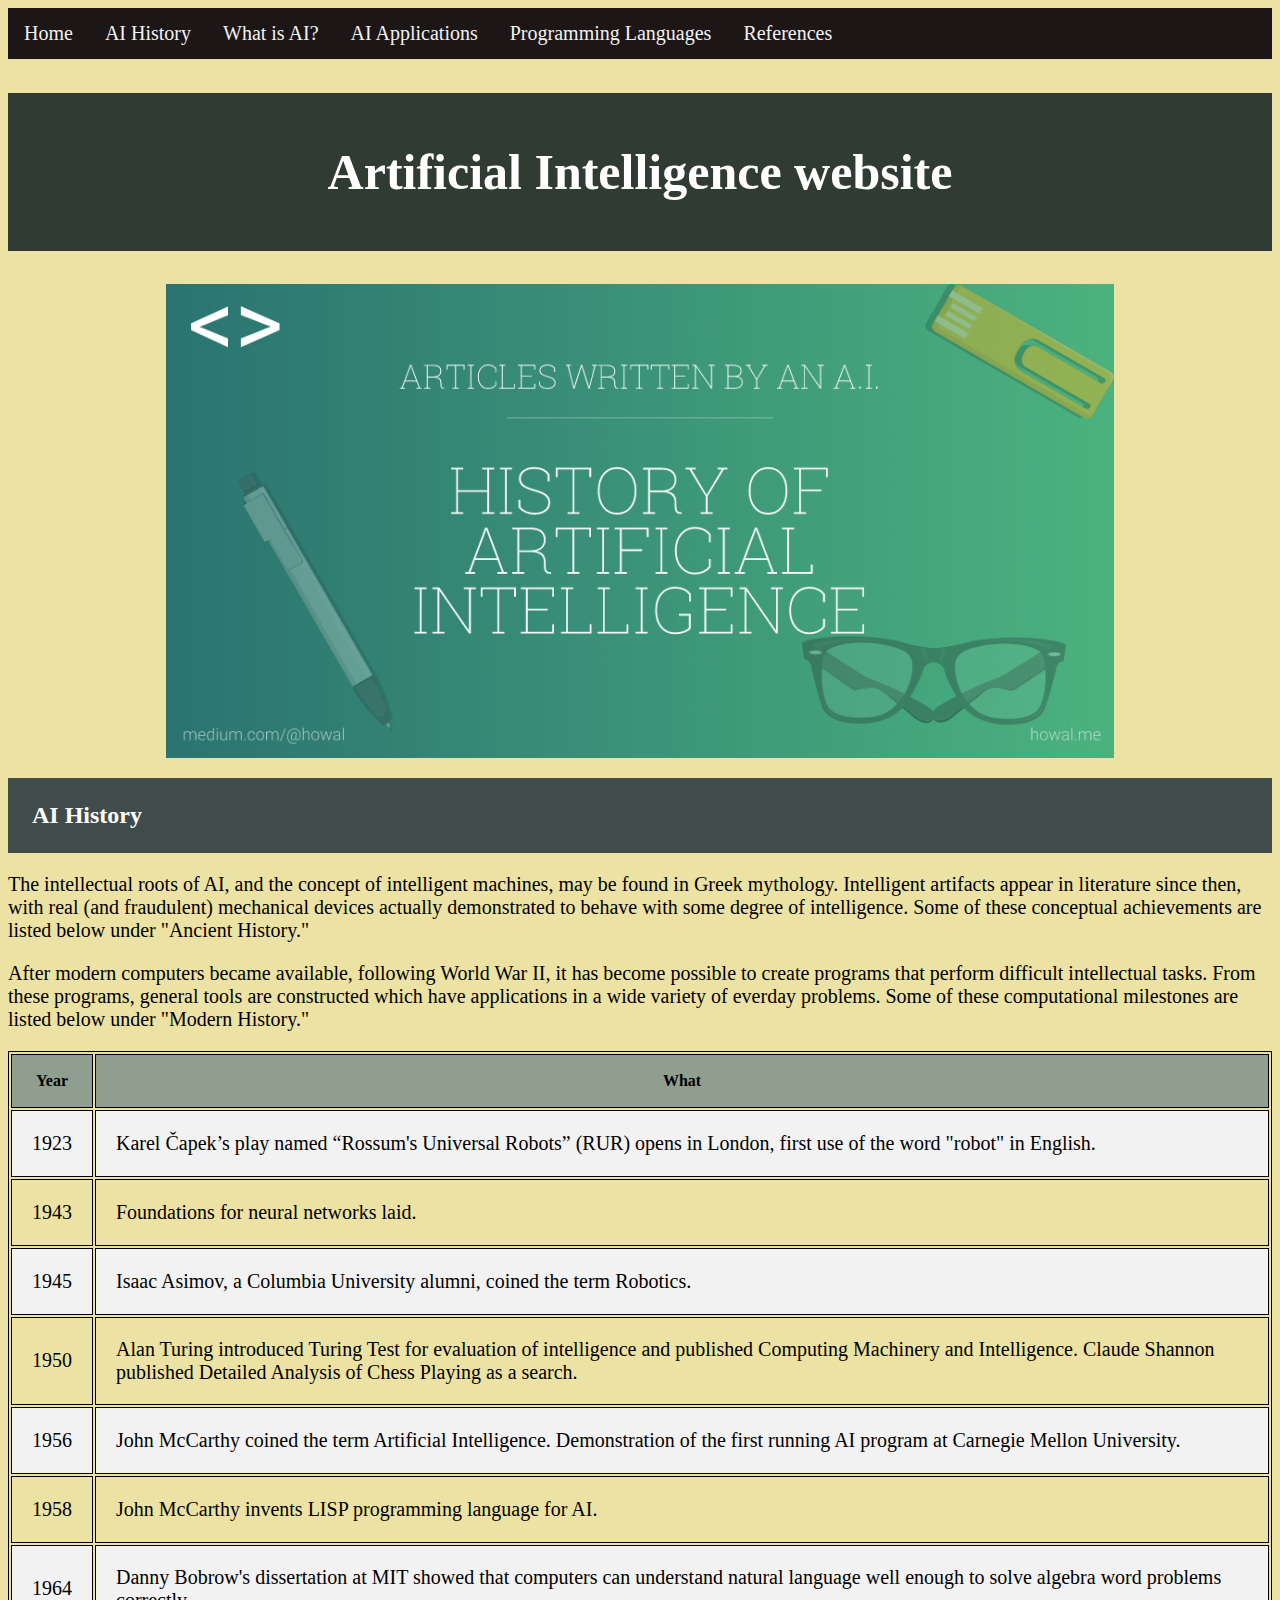
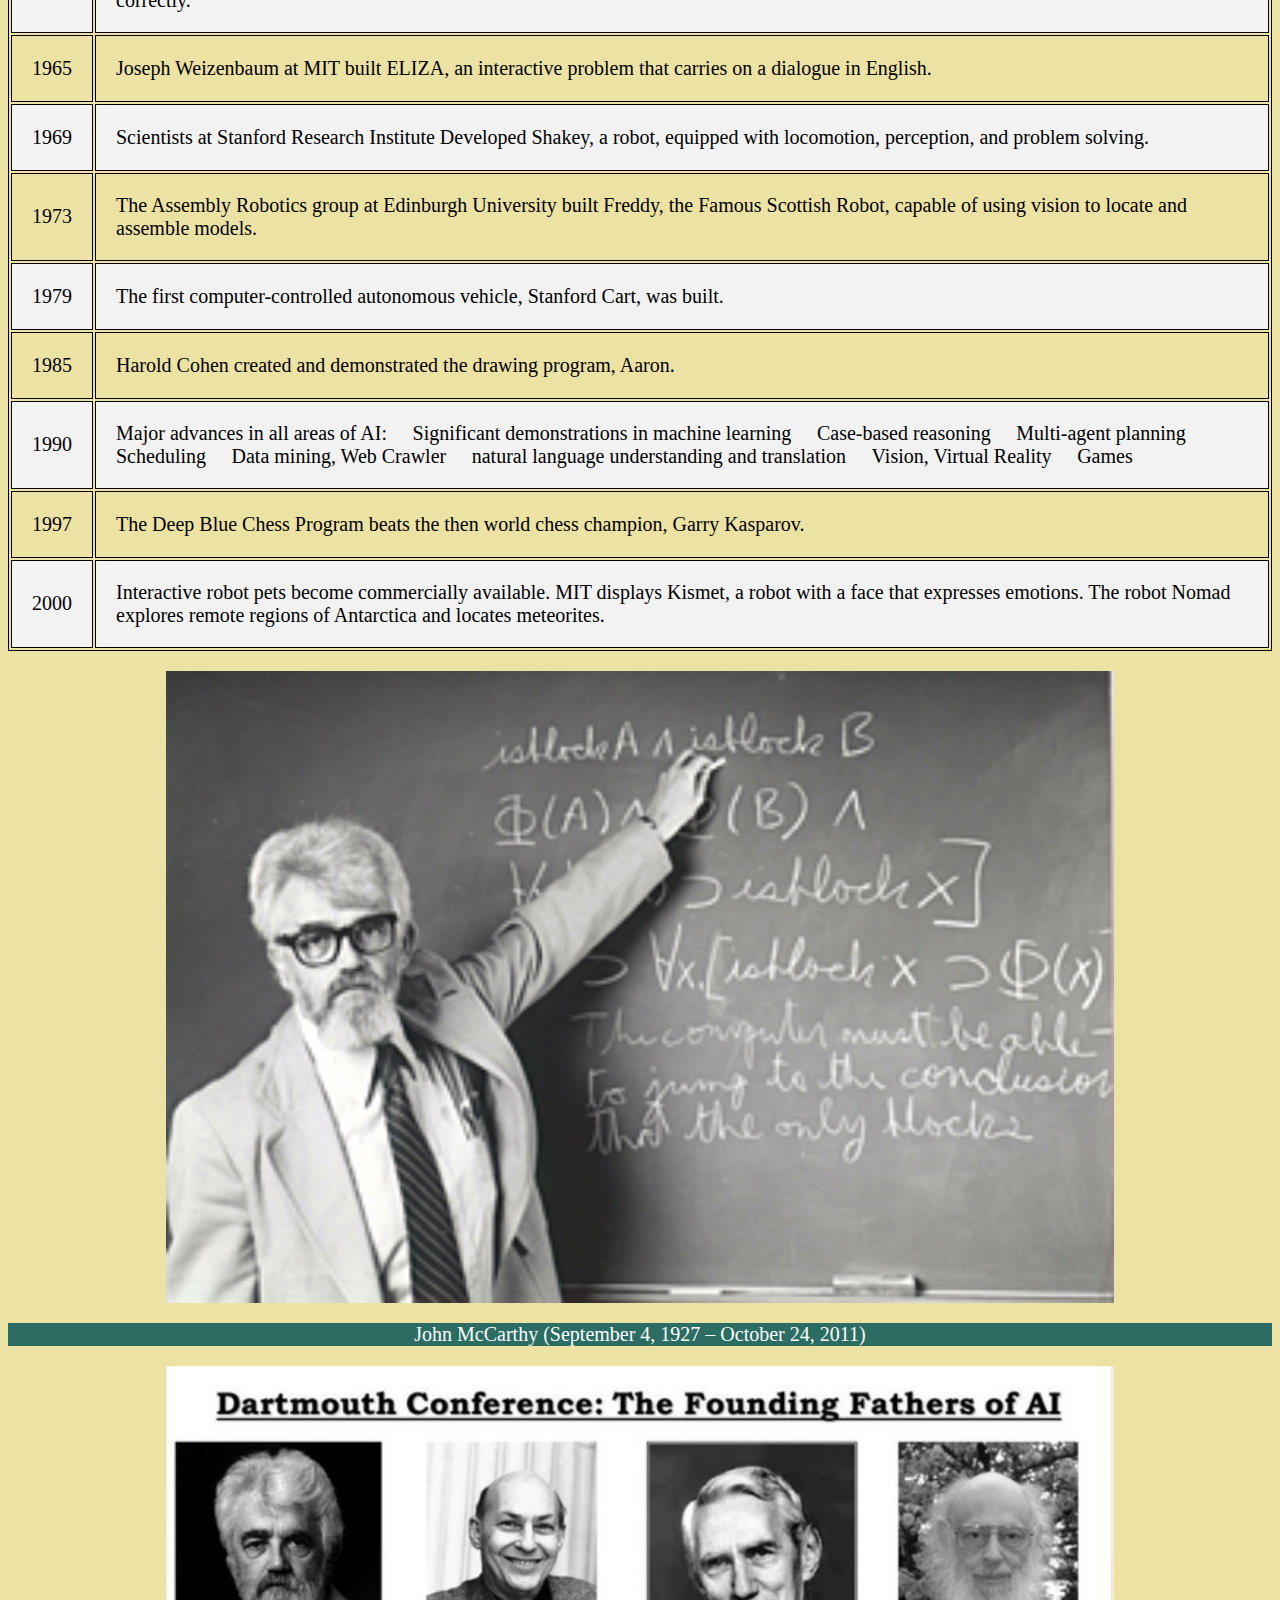
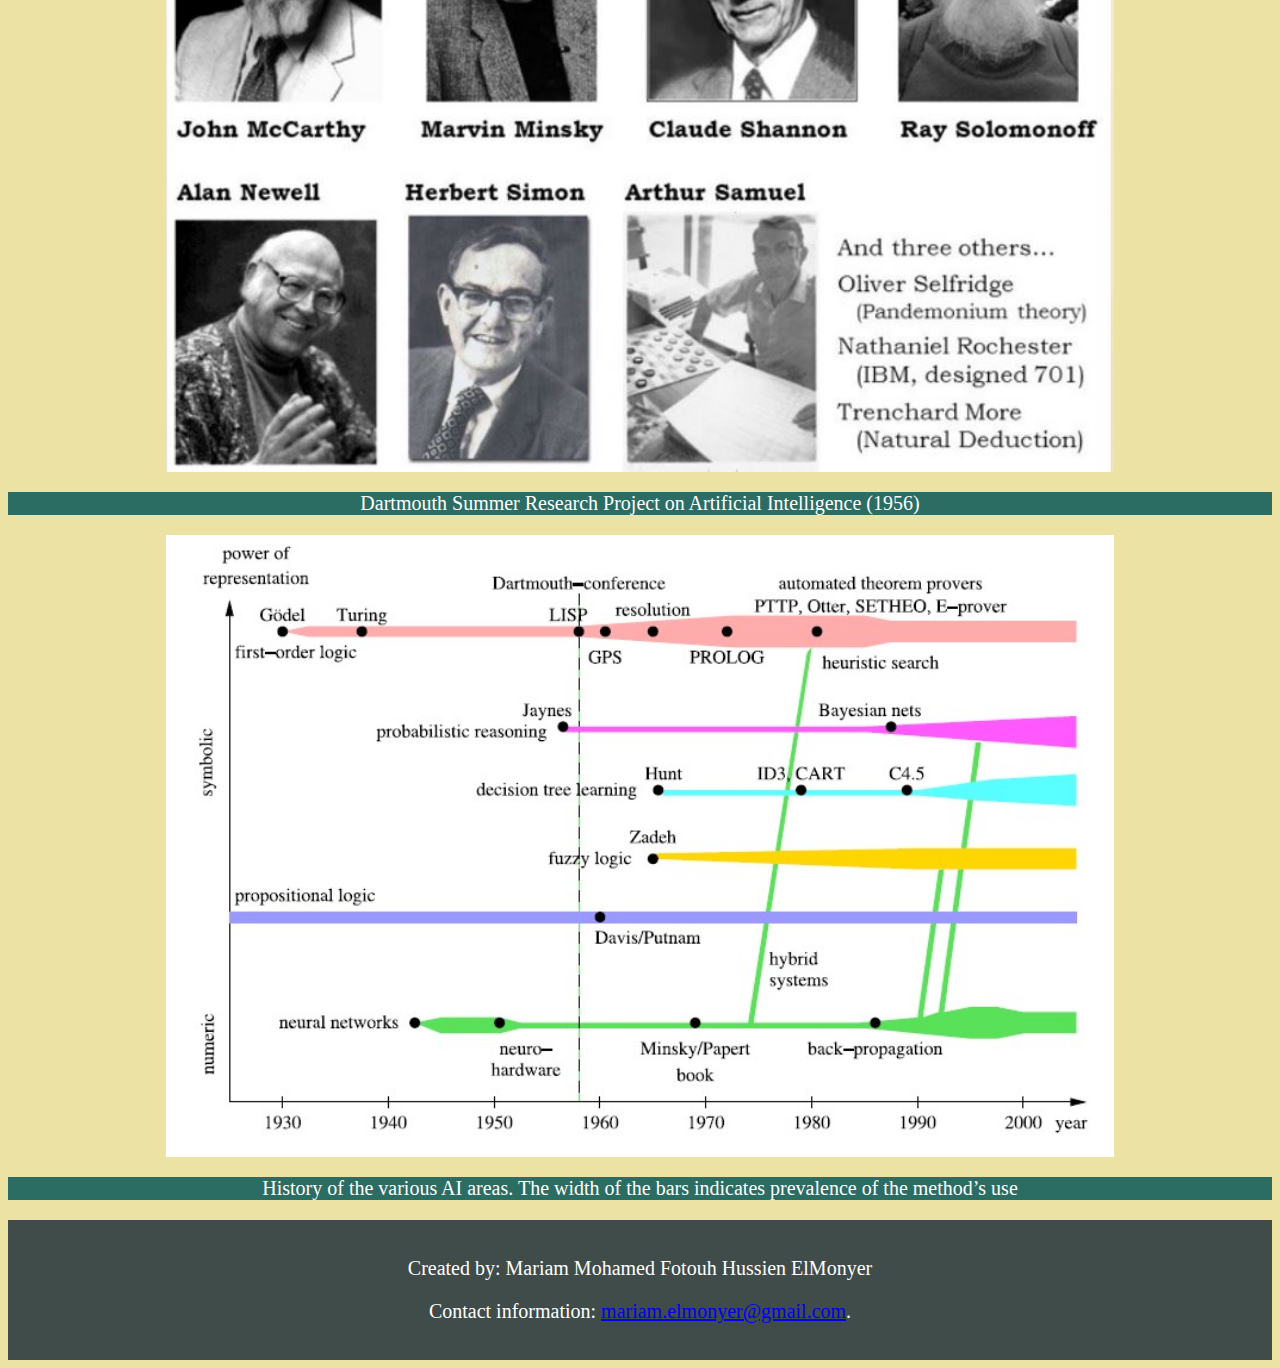
==== ai-history.html @ bfa2db81 "Initial Copy of the files" ====
<!DOCTYPE html>
<html>
  <head>
    <meta charset="utf-8">
    <link rel="stylesheet" href="main.css">
    <title>Artificial Intelligence</title>
    </head>
  <body>
    <div class="topnav">
      <a href="index.html">Home</a>
      <a href="ai-history.html">AI History</a>
      <a href="ai.html">What is AI?</a>
      <a href="applications.html">AI Applications</a>
      <a href="proglang.html">Programming Languages</a>
      <a href="references.html">References</a>
    </div>
   
    <h1 class="title">Artificial Intelligence website</h1>

    <img src="img3.png" alt="AI History Image" class="center">

    <h2>AI History</h2>
    <p></p>
    <p>The intellectual roots of AI, and the concept of intelligent machines, may be found in
      Greek mythology. Intelligent artifacts appear in literature since then, with real (and
      fraudulent) mechanical devices actually demonstrated to behave with some degree of
      intelligence. Some of these conceptual achievements are listed below under "Ancient
      History."
      </p>
    <p>After modern computers became available, following World War II, it has become
        possible to create programs that perform difficult intellectual tasks. From these
        programs, general tools are constructed which have applications in a wide variety of
        everday problems. Some of these computational milestones are listed below under
        "Modern History."
      </p>
    
    <p></p>

    <table style="width:100%">
      <tr>
        <th>Year</th>
        <th>What</th>
      </tr>
      <tr>
        <td>1923</td>
        <td>Karel Čapek’s play named “Rossum's Universal Robots” (RUR) opens in London, first use of the word "robot" in English.</td>
      </tr>
      <tr>
        <td>1943</td>
        <td>Foundations for neural networks laid.</td>
      </tr>
      <tr>
        <td>1945</td>
        <td>Isaac Asimov, a Columbia University alumni, coined the term Robotics.</td>
      </tr>
      <tr>
        <td>1950</td>
        <td>Alan Turing introduced Turing Test for evaluation of intelligence and published Computing Machinery and Intelligence. Claude Shannon published Detailed Analysis of Chess Playing as a search.</td>
      </tr>
      <tr>
        <td>1956</td>
        <td>John McCarthy coined the term Artificial Intelligence. Demonstration of the first running AI program at Carnegie Mellon University.</td>
      </tr>
      <tr>
        <td>1958</td>
        <td>John McCarthy invents LISP programming language for AI.</td>
      </tr>
      <tr>
        <td>1964</td>
        <td>Danny Bobrow's dissertation at MIT showed that computers can understand natural language well enough to solve algebra word problems correctly.</td>
      </tr>
      <tr>
        <td>1965</td>
        <td>Joseph Weizenbaum at MIT built ELIZA, an interactive problem that carries on a dialogue in English.</td>
      </tr>
      <tr>
        <td>1969</td>
        <td>Scientists at Stanford Research Institute Developed Shakey, a robot, equipped with locomotion, perception, and problem solving.</td>
      </tr>
      <tr>
        <td>1973</td>
        <td>The Assembly Robotics group at Edinburgh University built Freddy, the Famous Scottish Robot, capable of using vision to locate and assemble models.</td>
      </tr>
      <tr>
        <td>1979</td>
        <td>The first computer-controlled autonomous vehicle, Stanford Cart, was built.</td>
      </tr>
      <tr>
        <td>1985</td>
        <td>Harold Cohen created and demonstrated the drawing program, Aaron.</td>
      </tr>
      <tr>
        <td>1990</td>
        <td>Major advances in all areas of AI:
           Significant demonstrations in machine learning
           Case-based reasoning
           Multi-agent planning
           Scheduling
           Data mining, Web Crawler
           natural language understanding and translation
           Vision, Virtual Reality
           Games</td>
      </tr>
      <tr>
        <td>1997</td>
        <td>The Deep Blue Chess Program beats the then world chess champion, Garry Kasparov.</td>
      </tr>
      <tr>
        <td>2000</td>
        <td>Interactive robot pets become commercially available. MIT displays Kismet, a robot with a face that expresses emotions. The robot Nomad explores remote regions of Antarctica and locates meteorites.</td>
      </tr>
    </table>

    <p></p>
    <img src="McCarthy1.jpg" alt="John McCarthy image" class="center">

    <div class="a">
      <p>John McCarthy (September 4, 1927 – October 24, 2011)</p>
    </div>

    <img src="img4.jpg" alt="AI History Image" class="center">

    <div class="a">
      <p>Dartmouth Summer Research Project on Artificial Intelligence (1956)</p>
    </div>
    <p></p>

    <img src="img5.jpg" alt="AI Areas Image" class="center">

    <div class="a">
      <p>History of the various AI areas. The width of the bars indicates prevalence of the method’s use</p>
    </div>
    <p></p>
    

    <footer class="footer">
      <p>Created by: Mariam Mohamed Fotouh Hussien ElMonyer</p>
      <p>Contact information: <a href="mailto:mariam.elmonyer@gmail.com">mariam.elmonyer@gmail.com</a>.</p>
    </footer>  
  </body>
</html>
---- main.css ----
.title {
  padding: 1em; 
  font-size: 50px;
  text-align: center;
  color: #ffffff;
  background-color: #2f3b33;
}

.topnav {
  background-color: #1c1616;
  overflow: hidden;
}

.topnav a {
  float: left;
  color: #f2f2f2;
  text-align: center;
  padding: 14px 16px;
  text-decoration: none;
  font-size: 20px;
}

.topnav a:hover {
  background-color: #ddd;
  color: black;
}

body {
  background-color: #ece2a4;
}
h2 {
  padding: 1em ;  
  background-color: #3f4c4a;
  color: #ffffff;

  }
p {
    font-size: 20px;
  }
.center {
  display: block;
  margin-left: auto;
  margin-right: auto;
  width: 75%;
  }
.mariamlist {
  font-size: 20px;
  background-color: #8f9e8f;
  color: #ffffff;
}
.footer {
  padding: 1em;  
  font-size: 17px;
  background-color: #3f4c4a;
  color: #ffffff;
  text-align: center;
}
table, th, td {
  border: 1px solid black;
}

th {
  height: 50px;
  background-color: #8f9e8f;
}

td {
  padding: 1em;
  height: 25px;
  font-size: 20px;
}

tr:nth-child(even) {
  background-color: #f2f2f2;
}

div.a {
  background-color: #2b6d63;
  color: #ffffff;
  text-align: center;
  }

div.b {
  color: #2e6854;
  text-align: center;
  text-decoration: underline;
  }

ol.listm {
  font-size: 20px;
  }
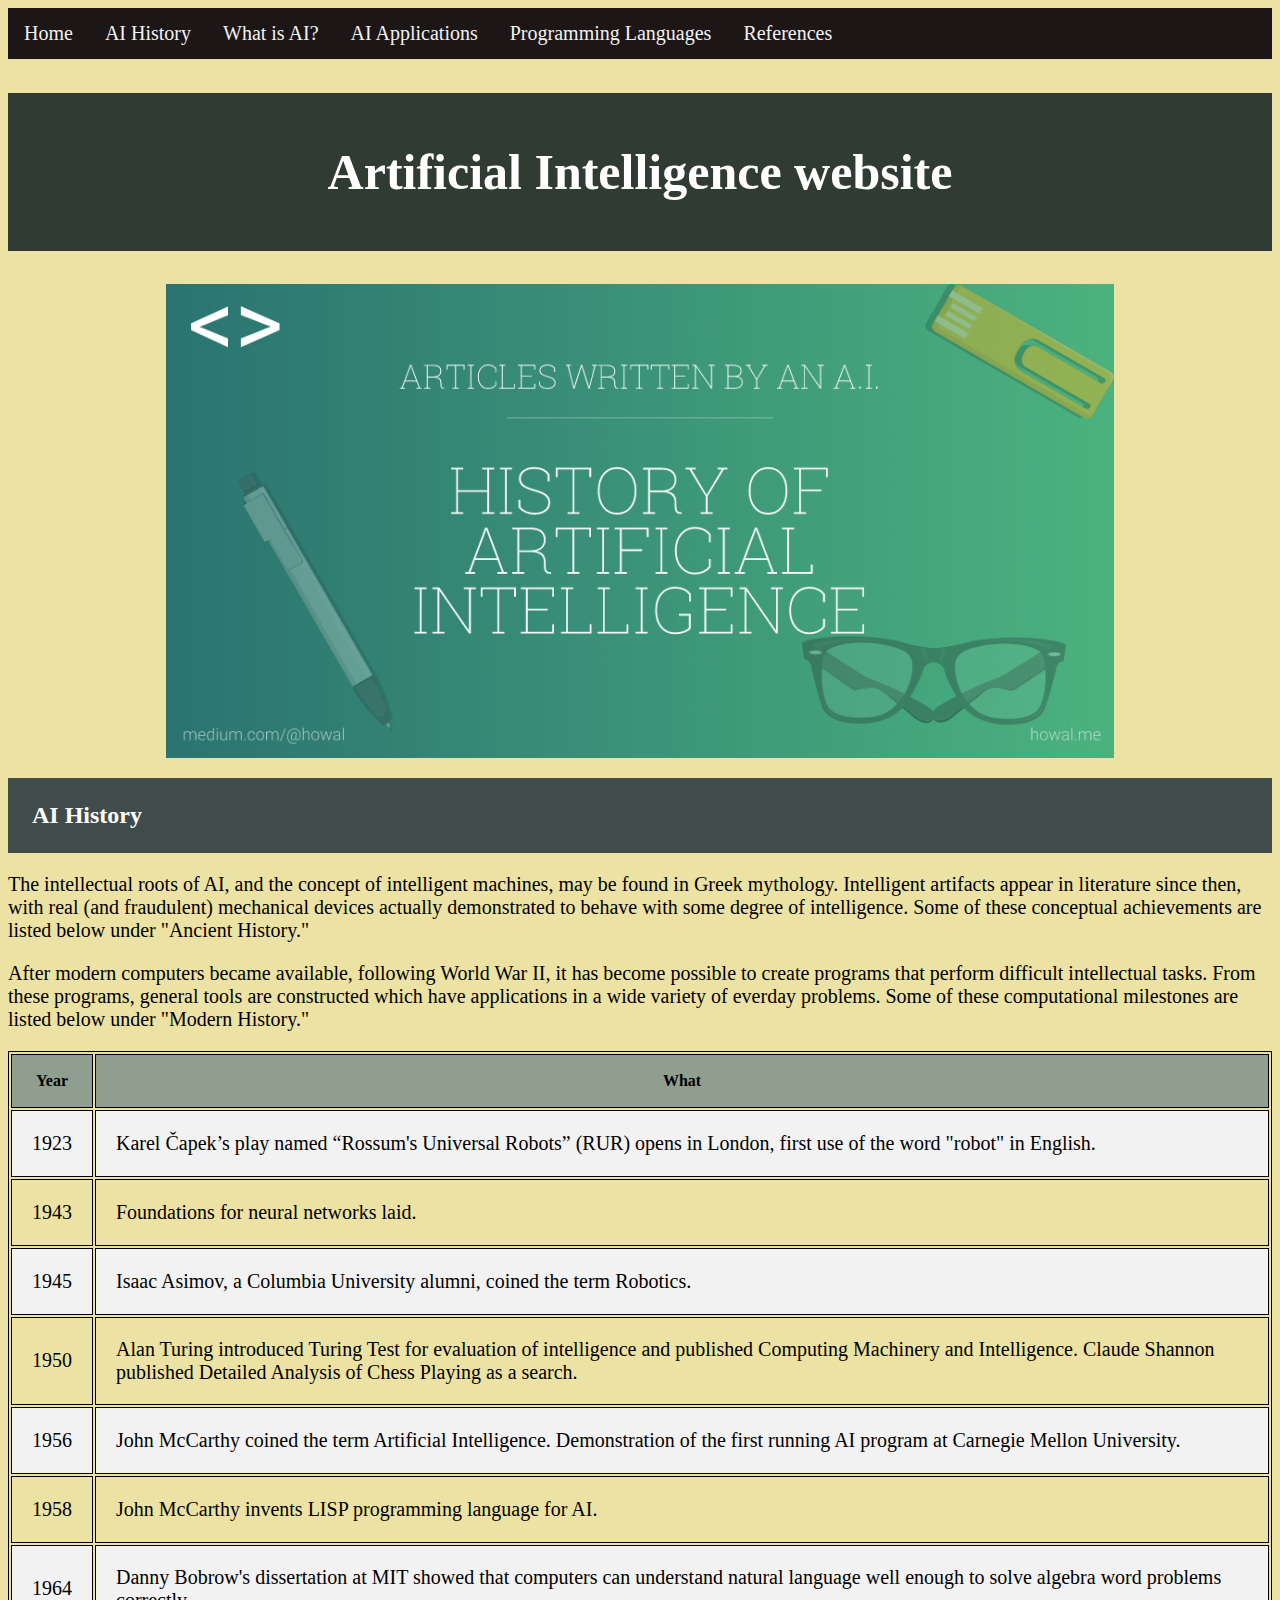
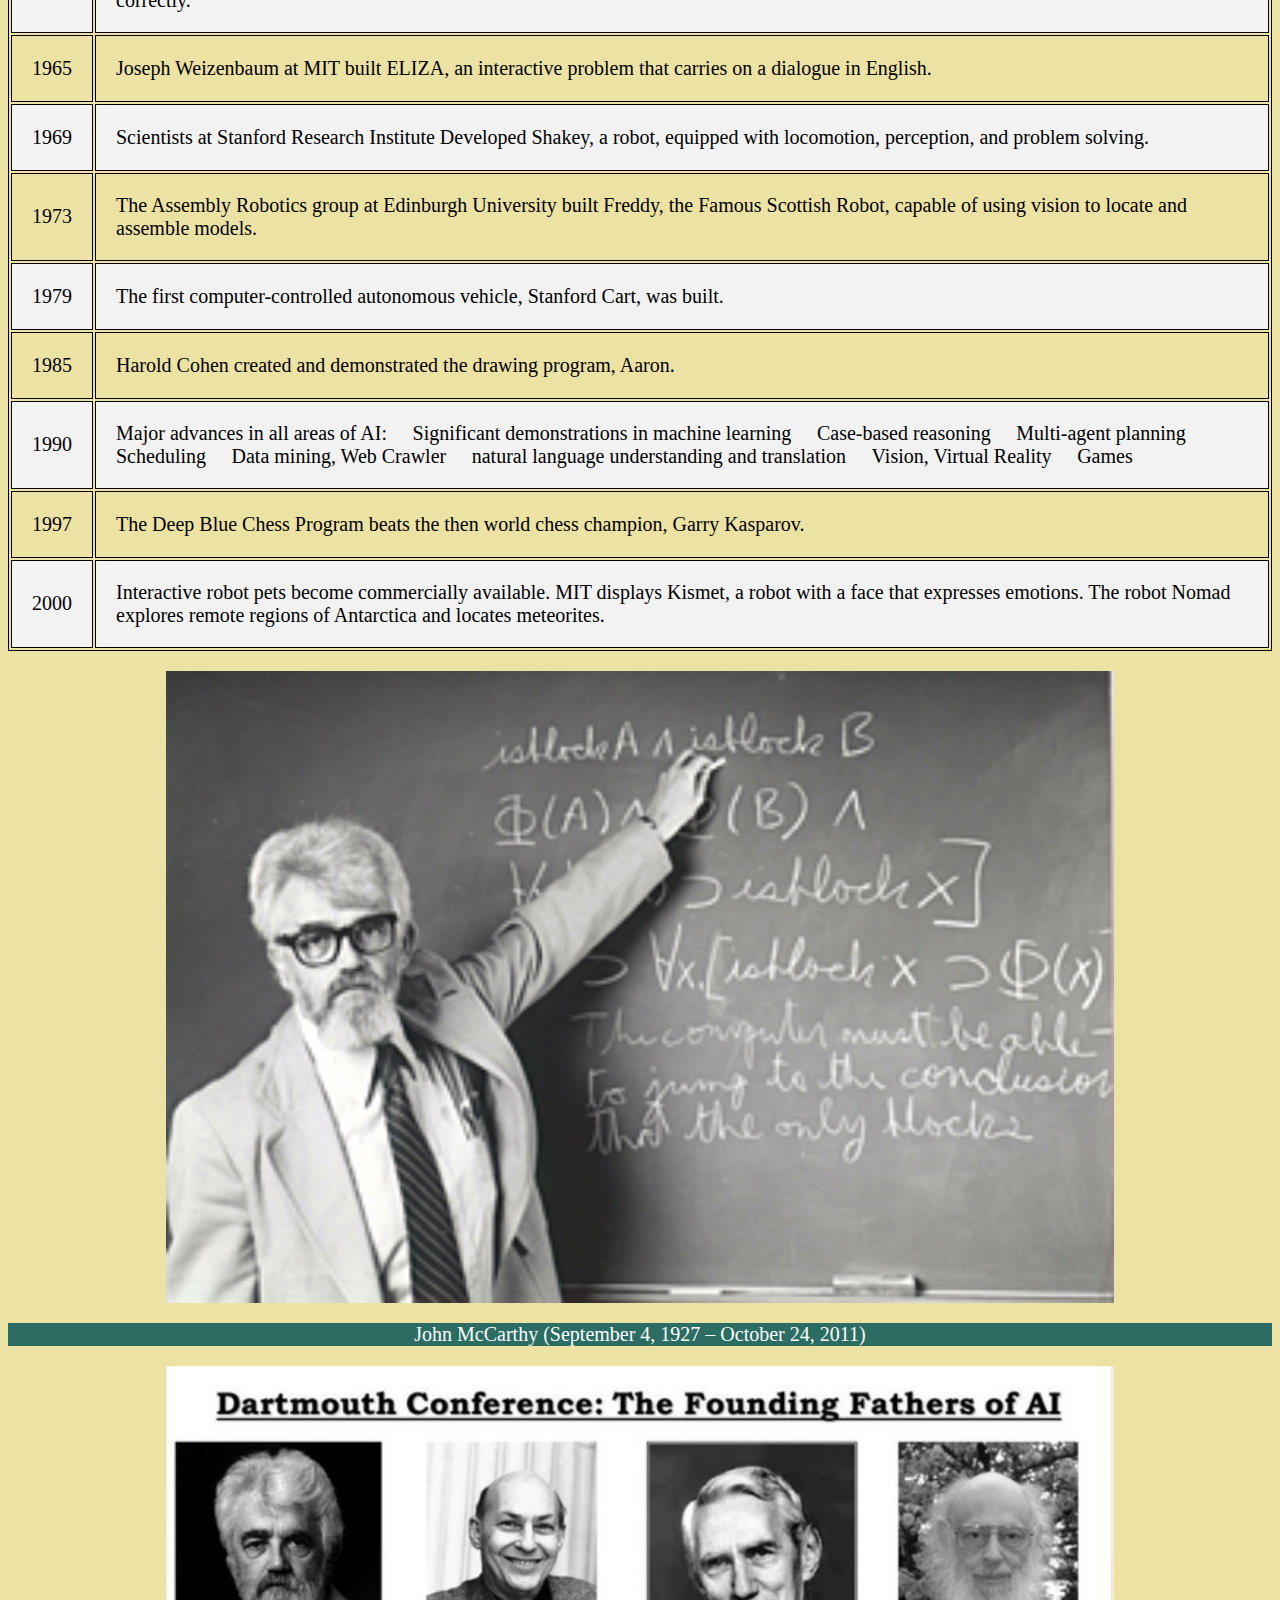
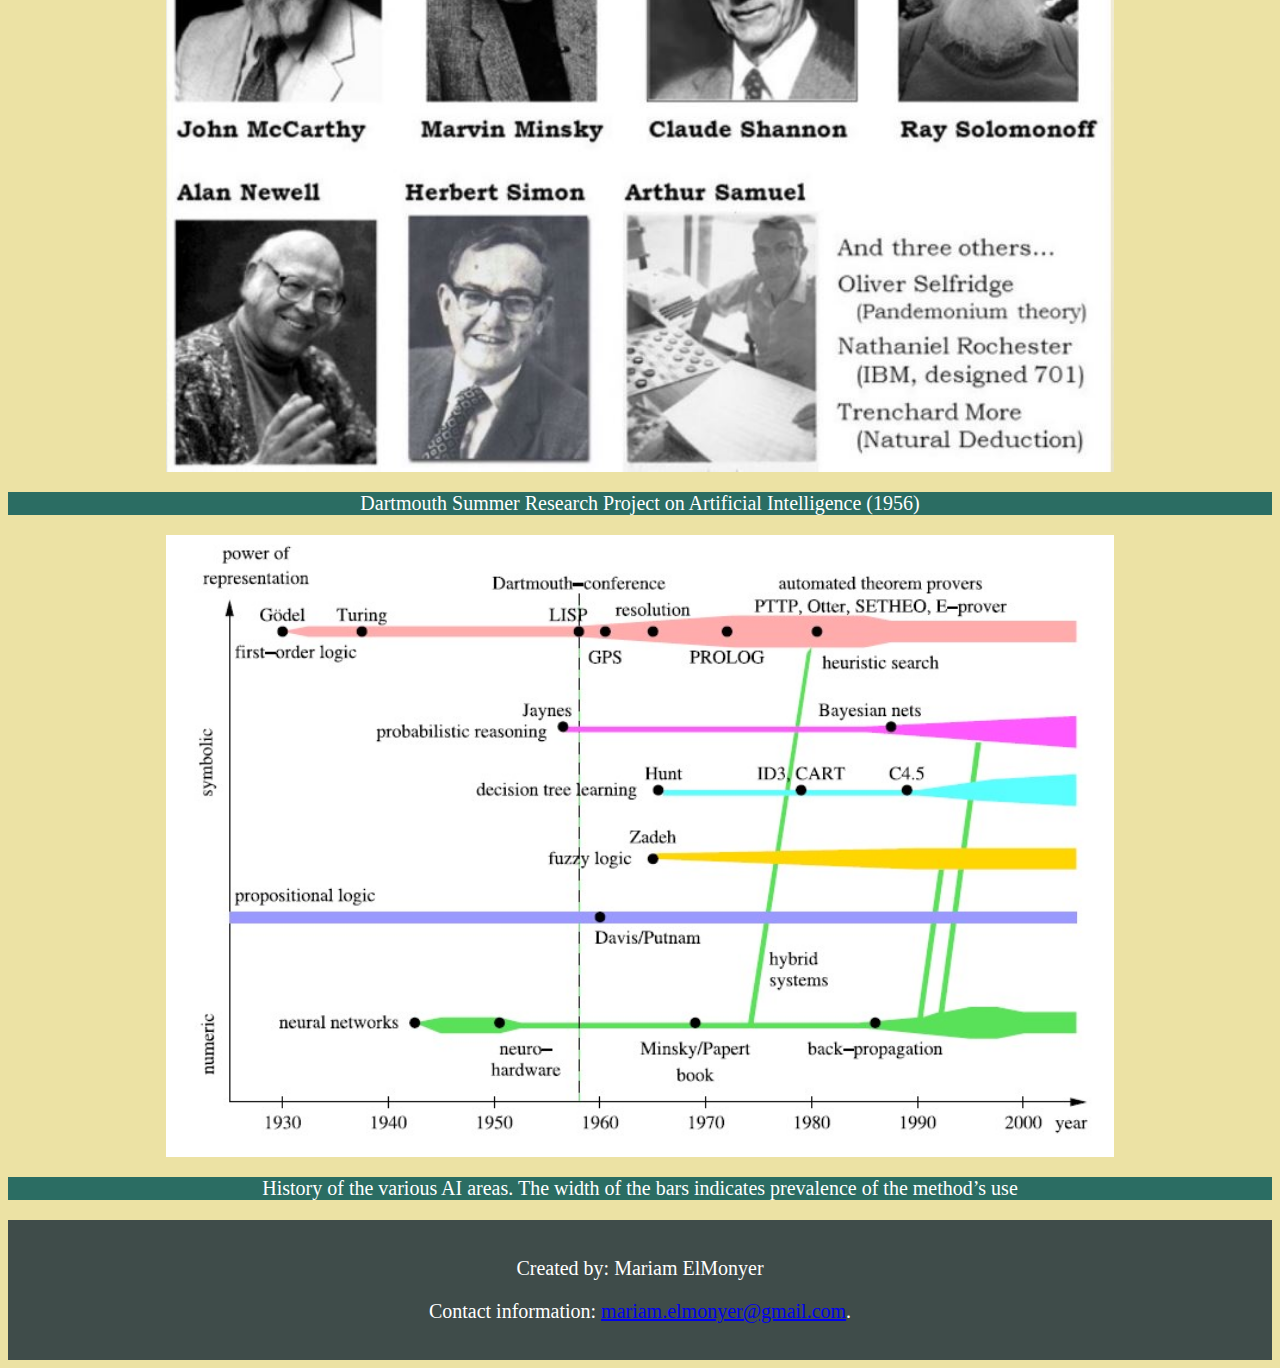
==== commit 18ba0015: "Updated footerr" ====
--- a/ai-history.html
+++ b/ai-history.html
@@ -134,7 +134,7 @@
     
 
     <footer class="footer">
-      <p>Created by: Mariam Mohamed Fotouh Hussien ElMonyer</p>
+      <p>Created by: Mariam ElMonyer</p>
       <p>Contact information: <a href="mailto:mariam.elmonyer@gmail.com">mariam.elmonyer@gmail.com</a>.</p>
     </footer>  
   </body>
